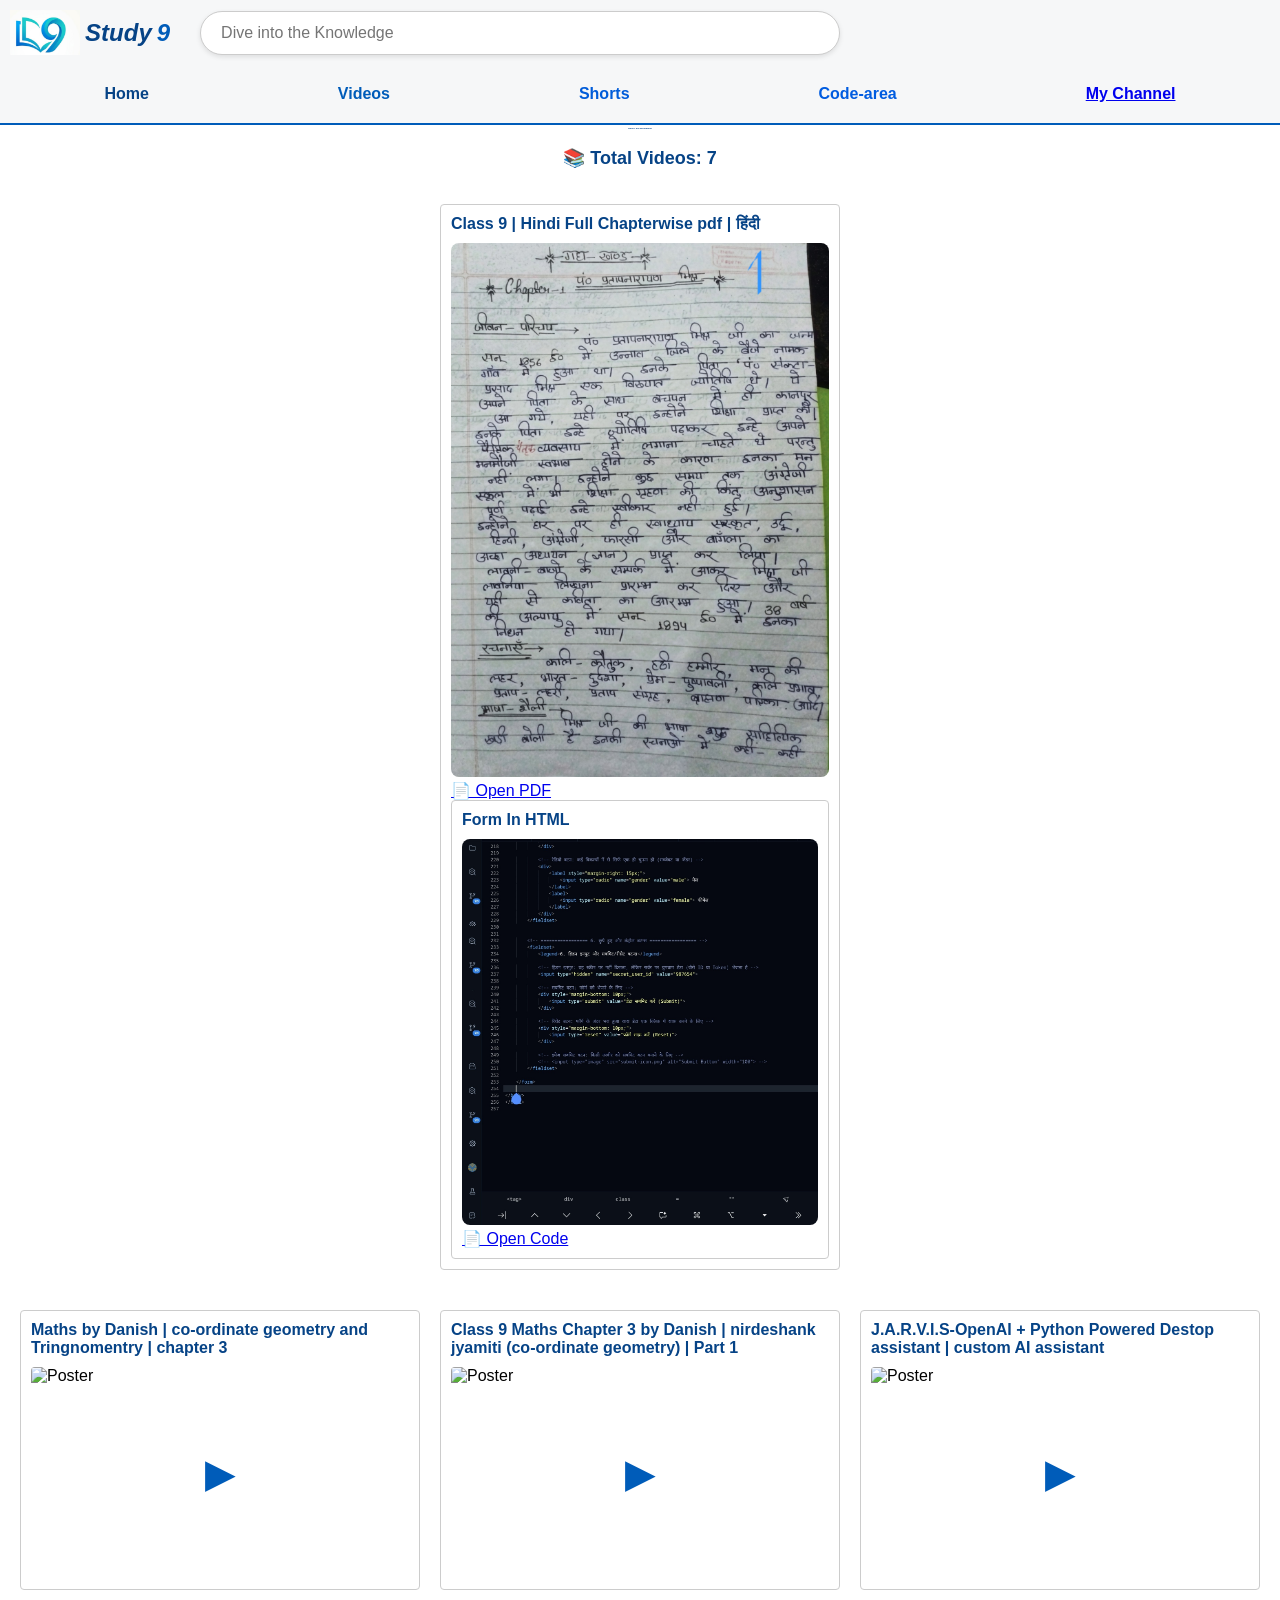
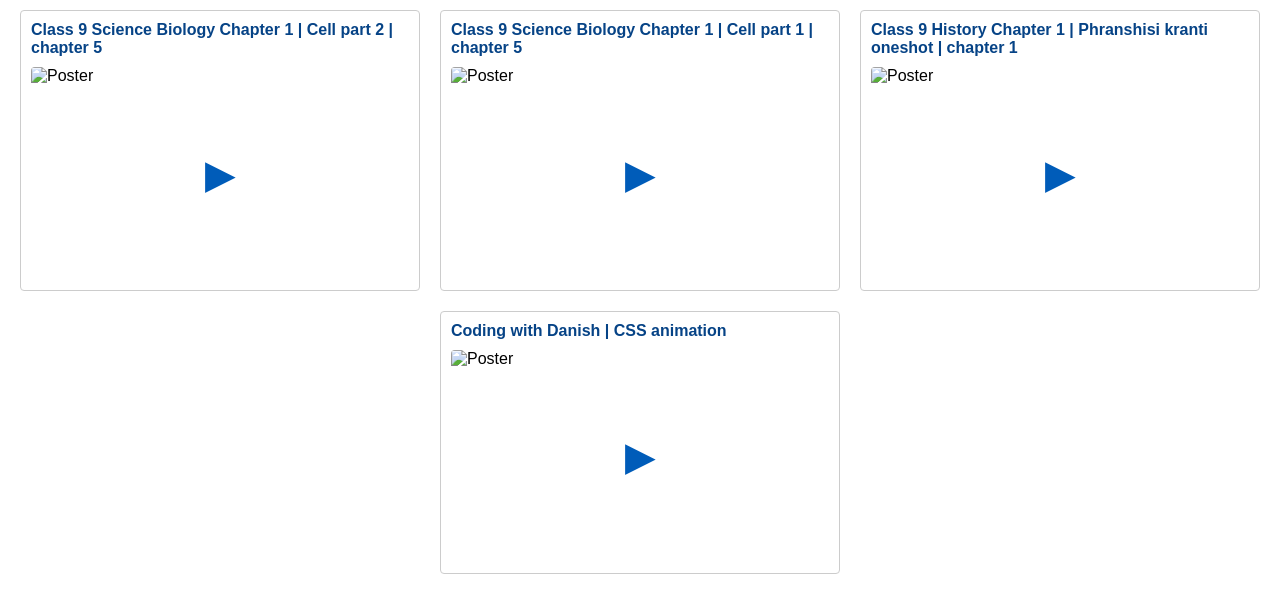
==== index.html @ 21116858 "Update index.html" ====
<!DOCTYPE html>
<html lang="en">

<head>
    <meta charset="UTF-8">
    <meta name="viewport" content="width=device-width, initial-scale=1.0">
    
    <!-- 1. Google Search के लिए Title (60 Characters के अंदर) -->
    <title>Study 9 - Class 9 Notes & Video Lectures by Danish</title>
    
    <!-- 2. Google Search के लिए Description (जो सर्च रिज़ल्ट में लिंक के नीचे दिखता है) -->
    <meta name="description" content="Study 9 is a free educational platform by Mohammad Danish providing Class 9 Maths, Science, History notes, PDFs, and video lectures.">
    
    <!-- 3. सर्च Keywords -->
    <meta name="keywords" content="Study 9, Class 9 notes, NCERT class 9, Mohammad Danish, Math_1.618, Class 9 Hindi PDF, 9th grade biology">
    
    <!-- 4. Author का नाम -->
    <meta name="author" content="Mohammad Danish">

    <!-- 5. Google Search Console वेरिफिकेशन कोड (जब आप Google Console में HTML tag चुनेंगे, तो वो कोड यहाँ पेस्ट करें) -->
    <!-- <meta name="google-site-verification" content="YOUR_CODE_HERE" /> -->

    <!-- 6. WhatsApp या Social Media पर लिंक शेयर करने पर दिखने वाला कार्ड (Open Graph) -->
    <meta property="og:title" content="Study 9 - Free Education by Danish">
    <meta property="og:description" content="Get free Class 9 video lectures, PDFs, and coding tutorials by Danish.">
    <meta property="og:image" content="https://danish-1618.github.io/Study-9/logo.jpg">
    <meta property="og:url" content="https://danish-1618.github.io/Study-9/">
    <meta property="og:type" content="website">

    <!-- Favicon (ब्राउज़र के टैब में दिखने वाला आइकॉन) -->
    <link rel="icon" href="logo.jpg" type="image/jpeg">
    
    <!-- आपकी मौजूदा CSS और Manifest फाइल (यहाँ अपने CSS फाइल का असली नाम लिखें) -->
    <link rel="stylesheet" href="style.css"> 
</head>

<body>
    <!-- Main Navigation Bar -->
    <nav class="navbar">
        <img class="logo" src="logo.jpg" alt="website logo" height="45">
        <h1 class="logo-title">
            <i>Study</i><span class="highlight" ><i>9</i></span>
        </h1>
        <input class="searchbar" id="searchInput" type="search" placeholder="Dive into the Knowledge" />
    </nav>

    <!-- Tabs Navigation Bar -->
    <nav id="tags" class="navbar">
        <div id="tabs" class="tabs">
            <div class="list" id="home" data-title="hometab">Home</div>
            <div class="list" id="videotab" data-title="videotab">Videos</div>
            <div class="list" id="shorts" data-title="Shorts">Shorts</div>
            <div class="list" id="code-area" data-title="code-area">Code-area</div>
            <div class="list" id="myYT-channel"><a href="https://www.youtube.com/@Math_1.618">My Channel</a>
                
            </div>
        </div>
    </nav>

    <hr style="border: 1px solid #005CB9; width: 100%; margin: 0;">
    <div class="intro">
        <p class="introduction" ><big>Hello i am Mu.Danish</big></p>
    </div>
    
    <!-- PDF Gallery Section -->
    <div class="pdf-gallery">
        <!-- 1st item (PDF Document) -->
        <div class="pdf" data-title="Class 9 hindi | Hindi Chapter 1 | chapter 2 | (हिंदी पाठ - 1) Hindi full note | hindi full pdf | hindi full pdf part 1 | part 1 | pdf | PDF">
            <h3 class="vid-title">Class 9 | Hindi Full Chapterwise pdf |  हिंदी</h3>
            <div class="pdf-card">
                <a href="HindiFull.pdf" target="_blank" class="pdf-link">
                    <!-- PDF का थंबनेल / पोस्टर -->
                    <img class="poster-img" src="hindiPDF-Thumbnail.jpg" alt="Hindi full Chapters PDF Thumbnail">
                    
                    <!-- PDF का आइकॉन या ओपन बैज -->
                    <div class="pdf-badge">📄 Open PDF</div>
                  
                </a>
 
            </div>
            <div class="pdf" data-title="Form tag in HTMl">
                <h3 class="vid-title">Form In HTML</h3>
                <div class="pdf-card">
                    <a href="form.html">
                        <img class="poster-img" src="form-3.jpg" alt="coding form html" />
                        <div class="pdf-badge">📄 Open Code</div>
                    </a>
                </div>
                
            </div>
        </div>

    </div>
    
    <!-- Video Gallery Section -->
    <div class="video-gallery">
        
              <div class="video" data-title="Class 9 maths | mathematics chapter 3 | co-ordinate geometry | trignomentry and nirdeshank | chapter 3">
            <h3 class="vid-title">Maths by Danish | co-ordinate geometry and Tringnomentry | chapter 3</h3>
            <div class="vid-frame" onclick="playVideo(this)">
              <img class="poster-img" src="https://img.youtube.com/vi/1p9hO9_37Cg/hqdefault.jpg" alt="Poster">
                <div class="play-btn">▶</div>
                <iframe class="my-iframe" data-src="https://www.youtube.com/embed/1p9hO9_37Cg?modestbranding=1&rel=0&autoplay=1" allow="autoplay; encrypted-media" allowfullscreen></iframe>
            </div>
         </div>

         <div class="video" data-title="Class 9 Maths Chapter 3 | mathematics chapter 3 | co-ordinate geometry part 1| nirdeshank jyamiti | part 1 | chapter 3">
          <h3 class="vid-title">Class 9 Maths Chapter 3 by Danish | nirdeshank jyamiti (co-ordinate geometry) | Part 1</h3>
          <div class="vid-frame" onclick="playVideo(this)">
              <img class="poster-img" src="https://img.youtube.com/vi/fxAX5Yb-3gY/hqdefault.jpg" alt="Poster">
          <div class="play-btn">▶</div>
          <iframe class="my-iframe" data-src="https://www.youtube.com/embed/fxAX5Yb-3gY?modestbranding=1&rel=0&autoplay=1" allow="autoplay; encrypted-media" allowfullscreen></iframe>
          </div>
        </div>

        <!-- Fifth video (J.A.R.V.I.S) -->
        <div class="video" data-title="J.A.R.V.I.S-OpenAI + Python Powered Destop assistant | coding | Custom AI assistant | python | CodeWithharry | Code with harry">
            <h3 class="vid-title">J.A.R.V.I.S-OpenAI + Python Powered Destop assistant | custom AI assistant</h3>
            <div class="vid-frame" onclick="playVideo(this)">
                <img class="poster-img" src="https://img.youtube.com/vi/s_8b5iq4Rvk/hqdefault.jpg" alt="Poster">
                <div class="play-btn">▶</div>
                <iframe class="my-iframe" data-src="https://www.youtube.com/embed/s_8b5iq4Rvk?modestbranding=1&rel=0&autoplay=1" allow="accelerometer; autoplay; clipboard-write; encrypted-media; gyroscope; picture-in-picture" allowfullscreen></iframe>
            </div>
        </div>
        
        <!-- Pehla video -->
        <div class="video" data-title="Class 9 Science Chapter 5 | biology chapter 1 | cell part 1 |  cell koshika | chapter 5">
            <h3 class="vid-title">Class 9 Science Biology Chapter 1 | Cell part 2 | chapter 5</h3>
            <div class="vid-frame" onclick="playVideo(this)">
                <img class="poster-img" src="https://img.youtube.com/vi/CQPFCFYTSNE/hqdefault.jpg" alt="Poster">
                <div class="play-btn">▶</div>
                <iframe class="my-iframe" data-src="https://www.youtube.com/embed/CQPFCFYTSNE?modestbranding=1&rel=0&autoplay=1" allow="accelerometer; autoplay; clipboard-write; encrypted-media; gyroscope; picture-in-picture" allowfullscreen></iframe>
            </div>
        </div>

        <!-- Dusra video -->
        <div class="video" data-title="Class 9 Science Chapter 5 | biology chapter 1 | cell part 2 |  cell koshika | chapter 5">
            <h3 class="vid-title">Class 9 Science Biology Chapter 1 | Cell part 1 | chapter 5</h3>
            <div class="vid-frame" onclick="playVideo(this)">
                <img class="poster-img" src="https://img.youtube.com/vi/XebUIVfQC3o/hqdefault.jpg" alt="Poster">
                <div class="play-btn">▶</div>
                <iframe class="my-iframe" data-src="https://www.youtube.com/embed/XebUIVfQC3o?modestbranding=1&rel=0&autoplay=1" allow="accelerometer; autoplay; clipboard-write; encrypted-media; gyroscope; picture-in-picture" allowfullscreen></iframe>
            </div>
        </div>
        
        <!-- Teesra video -->
        <div class="video" data-title="Class 9 history Chapter 1 | history chapter 1 | phranshisi kranti oneshot | franshisi kranti | chapter 1">
            <h3 class="vid-title">Class 9 History Chapter 1 | Phranshisi kranti oneshot | chapter 1</h3>
            <div class="vid-frame" onclick="playVideo(this)">
                <img class="poster-img" src="https://img.youtube.com/vi/a2rYUh5KOf0/hqdefault.jpg" alt="Poster">
                <div class="play-btn">▶</div>
                <iframe class="my-iframe" data-src="https://www.youtube.com/embed/a2rYUh5KOf0?modestbranding=1&rel=0&autoplay=1" allow="accelerometer; autoplay; clipboard-write; encrypted-media; gyroscope; picture-in-picture" allowfullscreen></iframe>
            </div>
        </div>      
        
        <!-- Forth video -->
        <div class="video" data-title="Codeing with Danish CSS animation | Coding | css code | CSS">
            <h3 class="vid-title">Coding with Danish | CSS animation</h3>
            <div class="vid-frame" onclick="playVideo(this)">
                <img class="poster-img" src="https://img.youtube.com/vi/ZT2o4h6tTyo/hqdefault.jpg" alt="Poster">
                <div class="play-btn">▶</div>
                <iframe class="my-iframe" data-src="https://www.youtube.com/embed/ZT2o4h6tTyo?modestbranding=1&rel=0&autoplay=1" allow="accelerometer; autoplay; clipboard-write; encrypted-media; gyroscope; picture-in-picture" allowfullscreen></iframe>
            </div>
        </div>

    </div>

    <script src="script.js"></script>
    <script src="https://keepandroidopen.org/banner.js?link=https://example.com/android&hidebutton=off"></script>
</body>

</html>
---- style.css ----
* {
    box-sizing: border-box;
}

body {
    margin: 0;
    padding: 0;
    font-family: sans-serif;
}

/* Navbar & Searchbar */
.navbar {
    display: flex;
    flex-wrap: wrap;
    background-color: #F6F7F8;
    align-items: center;
    padding: 10px;
}

.logo-title {
    margin: 0 5px;
    color: #064386;
}

.highlight {
    margin: 0 5px;
    color: #005CB9;
}

.searchbar {
    margin: 0 20px;
    border-radius: 25px;
    border: 1px solid #ccc;
    padding: 12px 20px;
    width: 100%;
    max-width: 50vw;
    min-width: 200px;
    font-size: 16px;
    outline: none;
    box-shadow: 0 2px 5px rgba(0,0,0,0.1);
    transition: all 0.3s ease;
}

.searchbar:focus {
    border-color: #007bff;
    box-shadow: 0 2px 8px rgba(0,123,255,0.3);
}

/* Tabs System */
.tabs {
    width: 100%;
    display: flex;
    justify-content: space-around;
    align-items: center;
    padding: 10px 0;
}

.list {
    color: gray;
    font-weight: bolder;
    cursor: pointer;
}

#home { color: #064386; }
#videotab { color: #005CB9; }
#shorts { color: #005CD9; }
#code-area { color: #005CE0; }

/* Video Layout */
.video-gallery {
    display: flex;
    flex-wrap: wrap;
    justify-content: center;
    gap: 20px;
    padding: 20px;
}

.video {
    width: 100%;
    max-width: 400px;
    border-radius: 4px;
    border: 1px solid #ccc;
    padding: 10px;
    background-color: #fff;
}

.vid-title {
    margin: 0 0 10px 0;
    font-size: 16px;
    color: #064386;
}

.vid-frame {
    width: 100%;
    aspect-ratio: 16 / 9;
    border-radius: 4px;
    overflow: hidden;
    position: relative; /* Naya add kiya poster ke liye */
    cursor: pointer; /* Naya add kiya poster ke liye */
}

.vid-frame iframe {
    width: 100%;
    height: 100%;
    border: none;
}

@keyframes zoom{
    0% { font-size: 20px; }
    50% { font-size: 2px; }
    100% { font-size: 20px; }
}

.introduction{
    display: flex;
    color: #064386;
    font-size: 2px;
    font-weight: bold;
    align-items: center;
    justify-content: center;
    animation: zoom 3s ease-in-out infinite;
}

.video video{
    width: 100%;
    height: 100%;
    object-fit: contain;
    display: block;
}

.video embed{
    width: 100%;
    height: 100%;
    object-fit: contain;
    display: block;
}
/* PDF Card Styling */
.pdf-card img {
    position: relative;
    width: 100%;
    border-radius: 8px;
    overflow: hidden;
    background-color: #000;
    cursor: pointer;
}

.pdf-gallery {
    display: flex;
    flex-wrap: wrap;
    justify-content: center;
    gap: 20px;
    padding: 20px;
}
.pdf {
    width: 100%;
    max-width: 400px;
    border-radius: 4px;
    border: 1px solid #ccc;
    padding: 10px;
    background-color: #fff;
}



/*.pdf-link {
    display: block;
    text-decoration: none;
    position: relative;
}*/

/*.pdf-badge {
    position: absolute;
    top: 50%;
    left: 50%;
    transform: translate(-50%, -50%);
   /* background: rgba(0, 92, 185, 0.9); /* आपकी वेबसाइट के नीले रंग #005CB9 के अनुसार */
   /* color: #ffffff;
    padding: 10px 18px;
    font-size: 15px;
    font-weight: bold;
    border-radius: 20px;
    box-shadow: 0 4px 10px rgba(0,0,0,0.3);
    transition: background 0.3s, transform 0.2s;
} 

.pdf-card:hover .pdf-badge {
    background: #004285;
    transform: translate(-50%, -50%) scale(1.05);
} */


/* ========================================= */
/* POSTER AUR PLAY BUTTON KA NAYA CSS YAHAN HAI */
/* ========================================= */

.poster-img {
    position: absolute;
    top: 0;
    left: 0;
    width: 100%;
    height: 100%;
    object-fit: cover;
    z-index: 2;
    transition: opacity 0.3s ease;
}

.play-btn {
    position: absolute;
    top: 50%;
    left: 50%;
    transform: translate(-50%, -50%);
    font-size: 40px;
    color: #005CB9;
    background-color: transparent;
    padding: 10px 25px;
    border-radius: 50px;
    z-index: 3;
}

/* Hover karne par play button ka colour thoda change ho */
.vid-frame:hover .play-btn {
    color: #005CB9;
    background-color: transparent;
}

/* Video chalne ke baad poster hide karne ka logic */
.hide-poster .poster-img,
.hide-poster .play-btn {
    display: none;
}
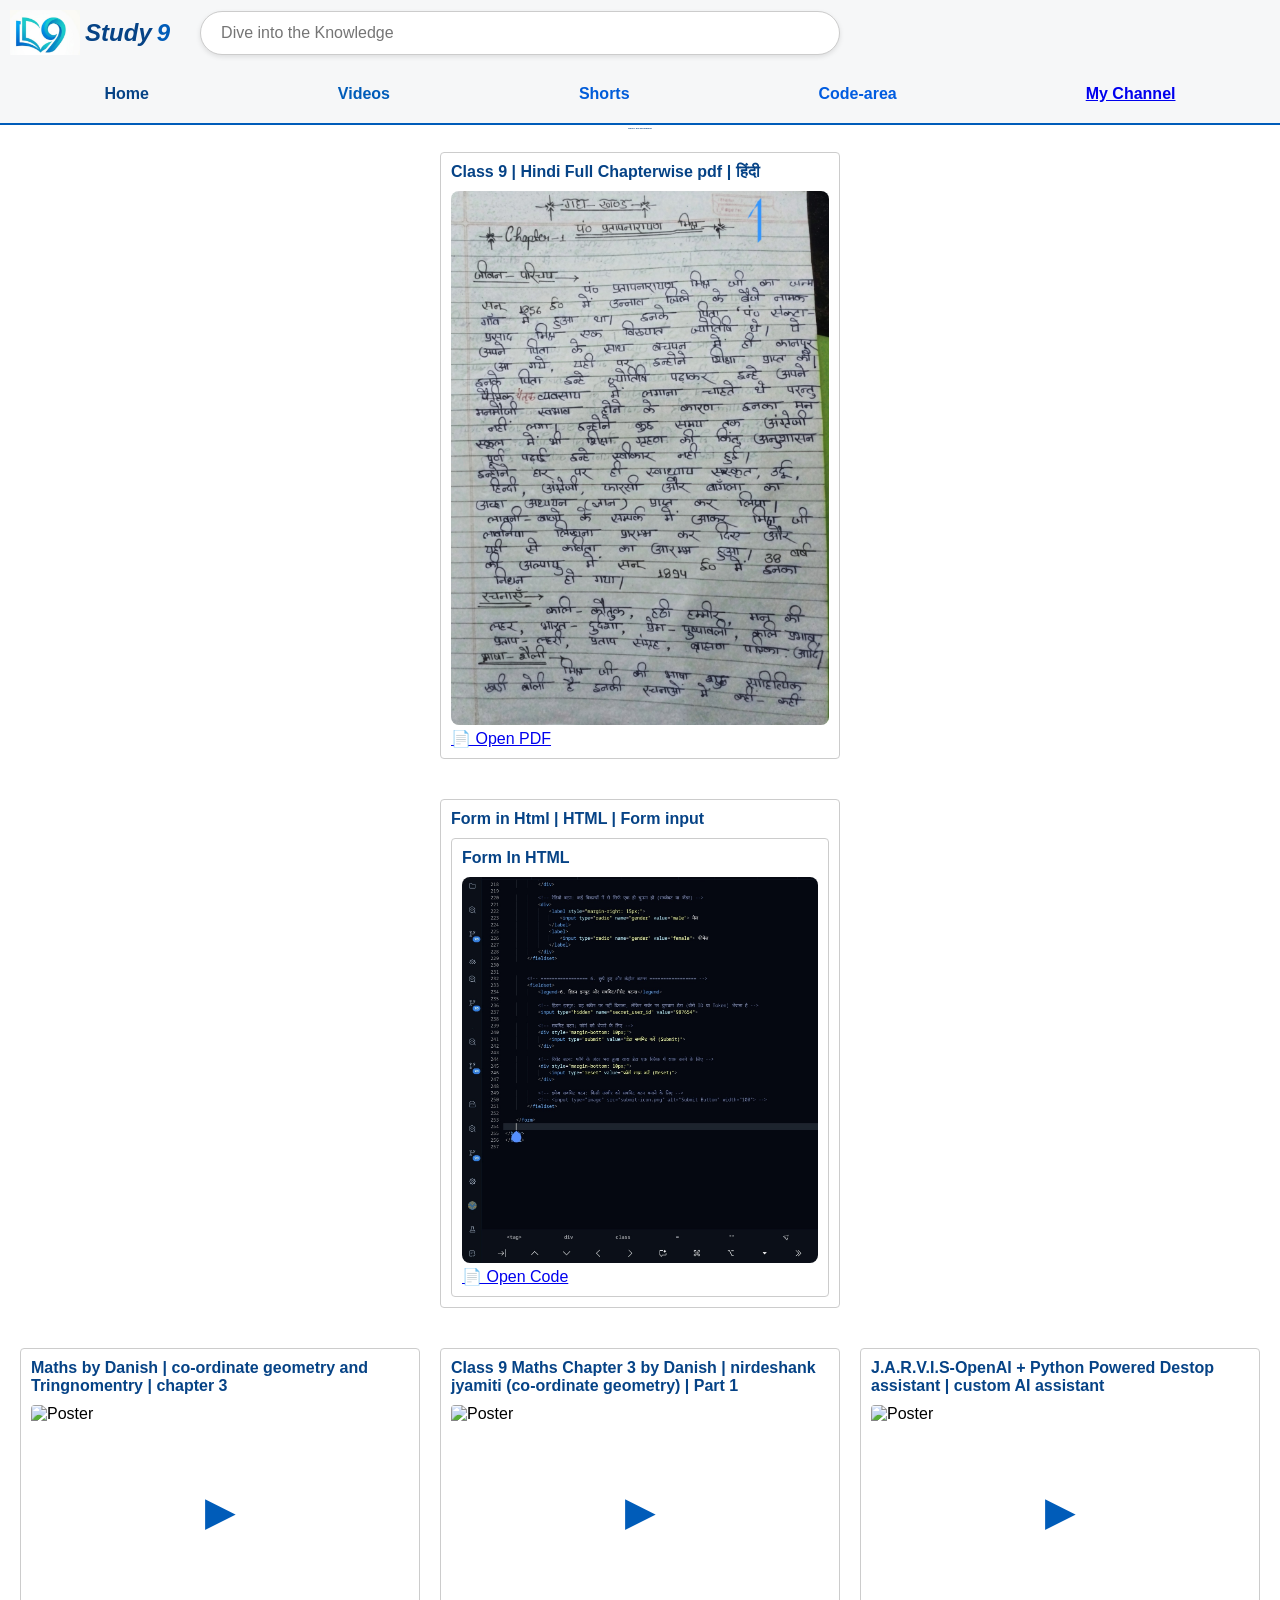
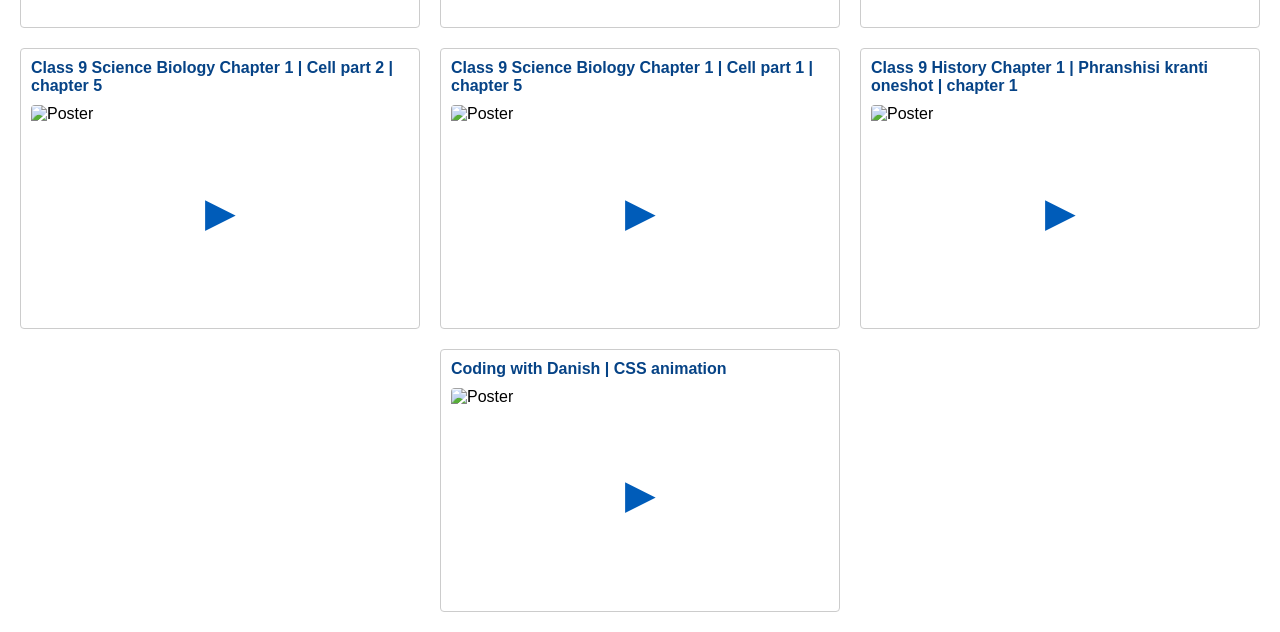
==== commit bdaf1636: "Update index.html" ====
--- a/index.html
+++ b/index.html
@@ -62,34 +62,44 @@
         <p class="introduction" ><big>Hello i am Mu.Danish</big></p>
     </div>
     
-    <!-- PDF Gallery Section -->
-    <div class="pdf-gallery">
-        <!-- 1st item (PDF Document) -->
-        <div class="pdf" data-title="Class 9 hindi | Hindi Chapter 1 | chapter 2 | (हिंदी पाठ - 1) Hindi full note | hindi full pdf | hindi full pdf part 1 | part 1 | pdf | PDF">
-            <h3 class="vid-title">Class 9 | Hindi Full Chapterwise pdf |  हिंदी</h3>
-            <div class="pdf-card">
-                <a href="HindiFull.pdf" target="_blank" class="pdf-link">
-                    <!-- PDF का थंबनेल / पोस्टर -->
-                    <img class="poster-img" src="hindiPDF-Thumbnail.jpg" alt="Hindi full Chapters PDF Thumbnail">
+    <div>
+        <!-- PDF Gallery Section -->
+        <div class="pdf-gallery">
+            <!-- 1st item (PDF Document) -->
+            <div class="pdf" data-title="Class 9 hindi | Hindi Chapter 1 | chapter 2 | (हिंदी पाठ - 1) Hindi full note | hindi full pdf | hindi full pdf part 1 | part 1 | pdf | PDF">
+                <h3 class="vid-title">Class 9 | Hindi Full Chapterwise pdf |  हिंदी</h3>
+                <div class="pdf-card">
+                    <a href="HindiFull.pdf" target="_blank" class="pdf-link">
+                        <!-- PDF का थंबनेल / पोस्टर -->
+                        <img class="poster-img" src="hindiPDF-Thumbnail.jpg" alt="Hindi full Chapters PDF Thumbnail">
                     
-                    <!-- PDF का आइकॉन या ओपन बैज -->
-                    <div class="pdf-badge">📄 Open PDF</div>
-                  
-                </a>
+                        <!-- PDF का आइकॉन या ओपन बैज -->
+                        <div class="pdf-badge">📄 Open PDF</div>
+                      
+                    </a>
  
+                </div>
             </div>
-            <div class="pdf" data-title="Form tag in HTMl">
-                <h3 class="vid-title">Form In HTML</h3>
-                <div class="pdf-card">
-                    <a href="form.html">
-                        <img class="poster-img" src="form-3.jpg" alt="coding form html" />
-                        <div class="pdf-badge">📄 Open Code</div>
-                    </a>
+
+        </div>
+        <!-- PDF Gallery Section -->
+        <div class="pdf-gallery">
+            <!-- 1st item (PDF Document) -->
+            <div class="pdf" data-title="HTML forms | form input | coding">
+                <h3 class="vid-title">Form in Html | HTML | Form input </h3>
+               <div class="pdf" data-title="Form tag in HTMl">
+                    <h3 class="vid-title">Form In HTML</h3>
+                    <div class="pdf-card">
+                        <a href="form(1).html">
+                            <img class="poster-img" src="form-3.jpg" alt="coding form html" />
+                            <div class="pdf-badge">📄 Open Code</div>
+                        </a>
+                    </div>
+                
                 </div>
-                
             </div>
+
         </div>
-
     </div>
     
     <!-- Video Gallery Section -->
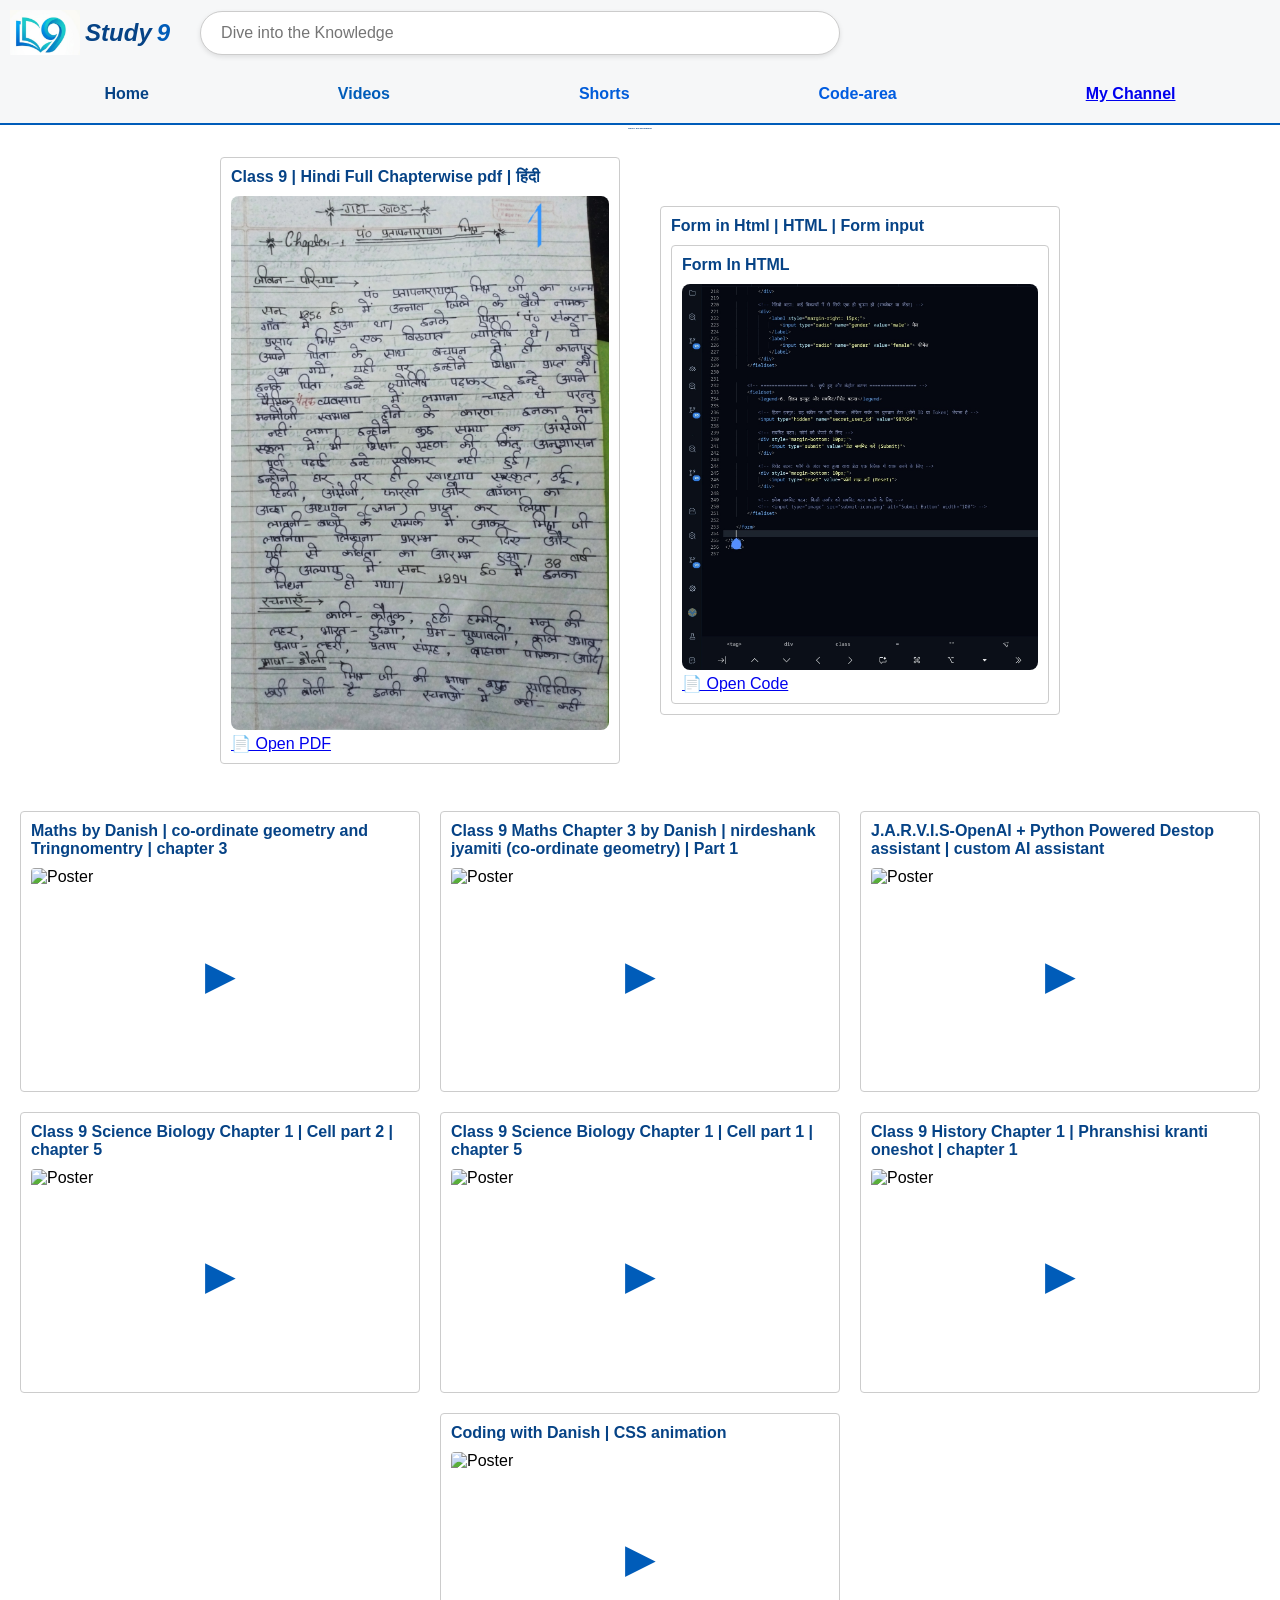
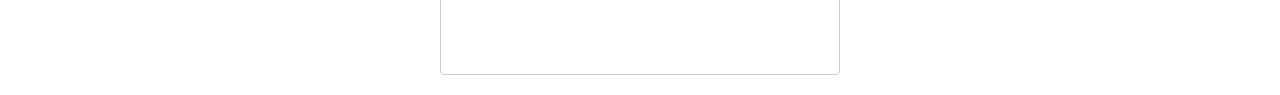
==== commit 506b965f: "Update index.html" ====
--- a/index.html
+++ b/index.html
@@ -62,7 +62,7 @@
         <p class="introduction" ><big>Hello i am Mu.Danish</big></p>
     </div>
     
-    <div>
+    <div class="main-pdfG">
         <!-- PDF Gallery Section -->
         <div class="pdf-gallery">
             <!-- 1st item (PDF Document) -->
--- a/style.css
+++ b/style.css
@@ -144,9 +144,18 @@
     cursor: pointer;
 }
 
+.main-pdfG{
+    display: flex;
+    margin: 7px;
+    align-items: center;
+    justify-content: center;
+
+}
+
 .pdf-gallery {
     display: flex;
     flex-wrap: wrap;
+    align-content: center;
     justify-content: center;
     gap: 20px;
     padding: 20px;
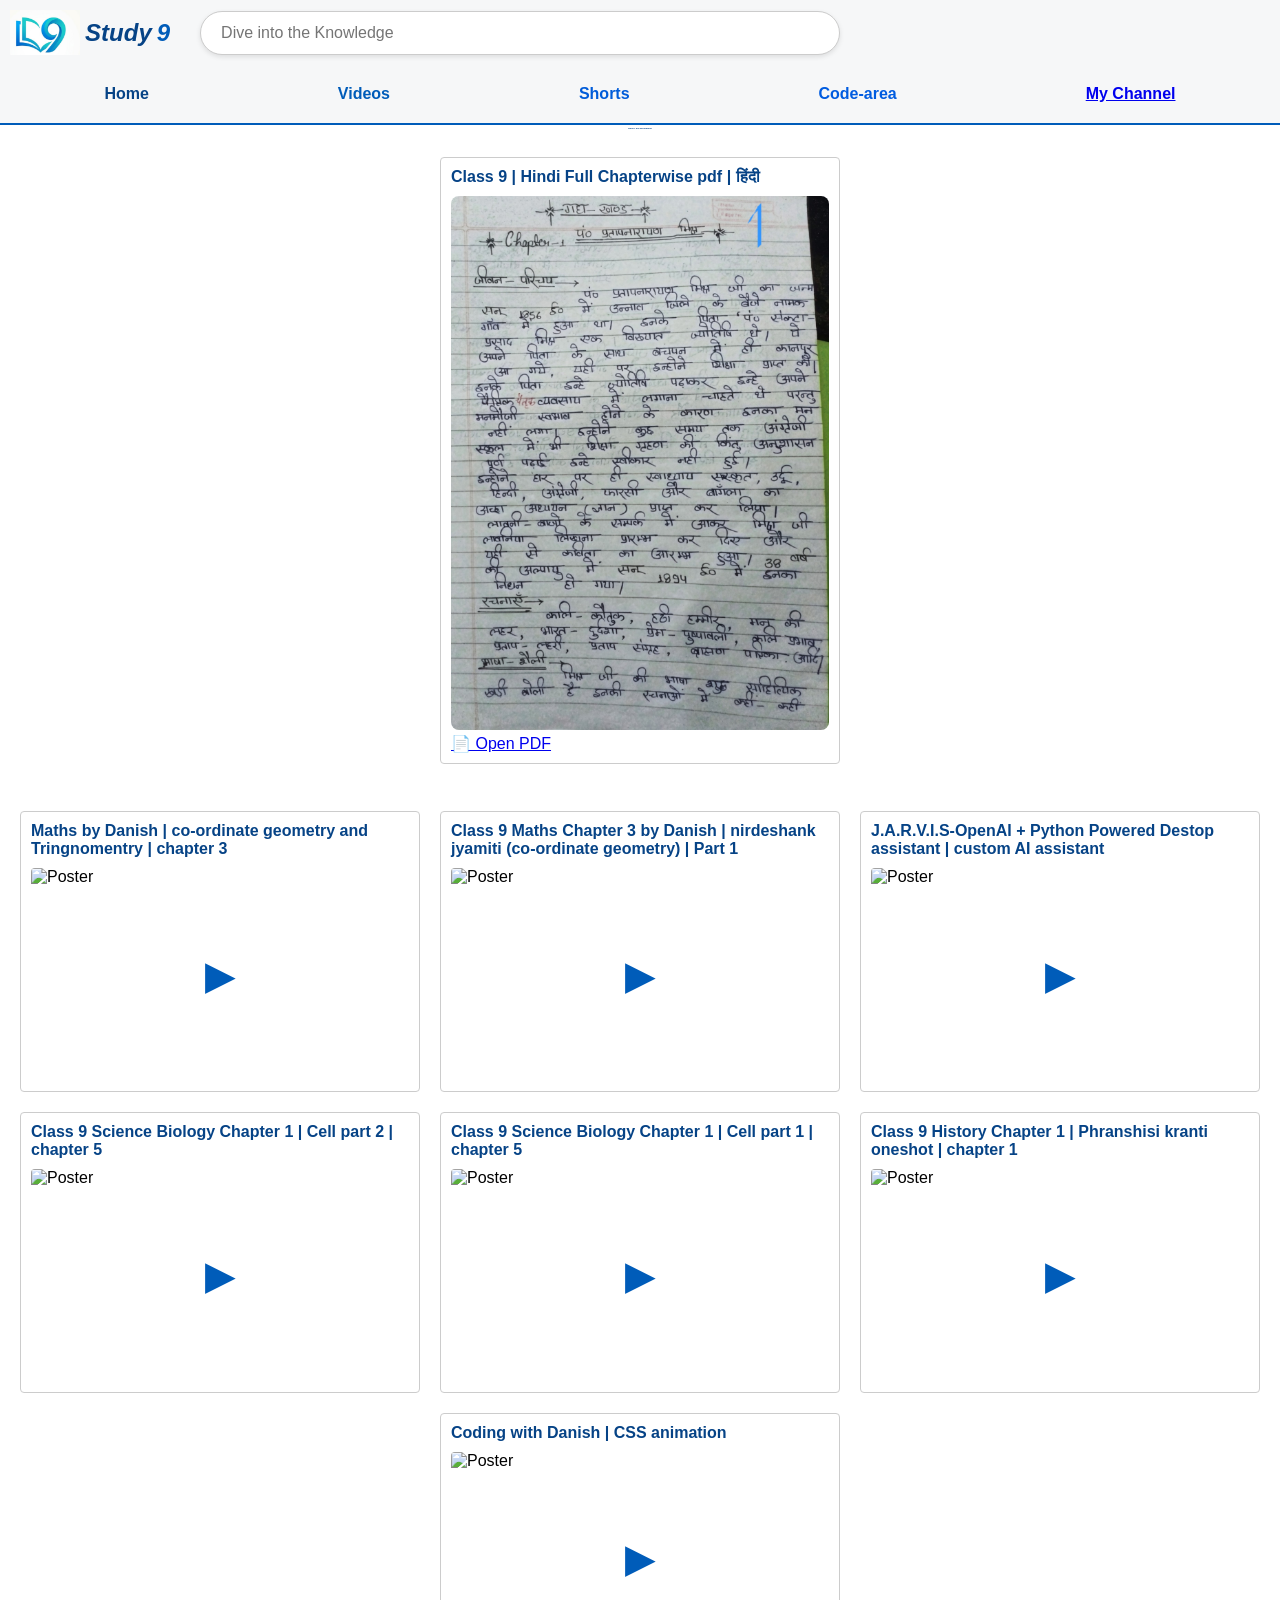
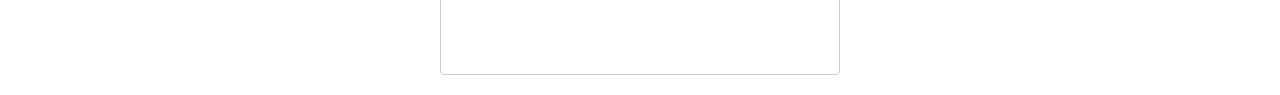
==== commit b166a74f: "Update index.html" ====
--- a/index.html
+++ b/index.html
@@ -82,24 +82,6 @@
             </div>
 
         </div>
-        <!-- PDF Gallery Section -->
-        <div class="pdf-gallery">
-            <!-- 1st item (PDF Document) -->
-            <div class="pdf" data-title="HTML forms | form input | coding">
-                <h3 class="vid-title">Form in Html | HTML | Form input </h3>
-               <div class="pdf" data-title="Form tag in HTMl">
-                    <h3 class="vid-title">Form In HTML</h3>
-                    <div class="pdf-card">
-                        <a href="form(1).html">
-                            <img class="poster-img" src="form-3.jpg" alt="coding form html" />
-                            <div class="pdf-badge">📄 Open Code</div>
-                        </a>
-                    </div>
-                
-                </div>
-            </div>
-
-        </div>
     </div>
     
     <!-- Video Gallery Section -->
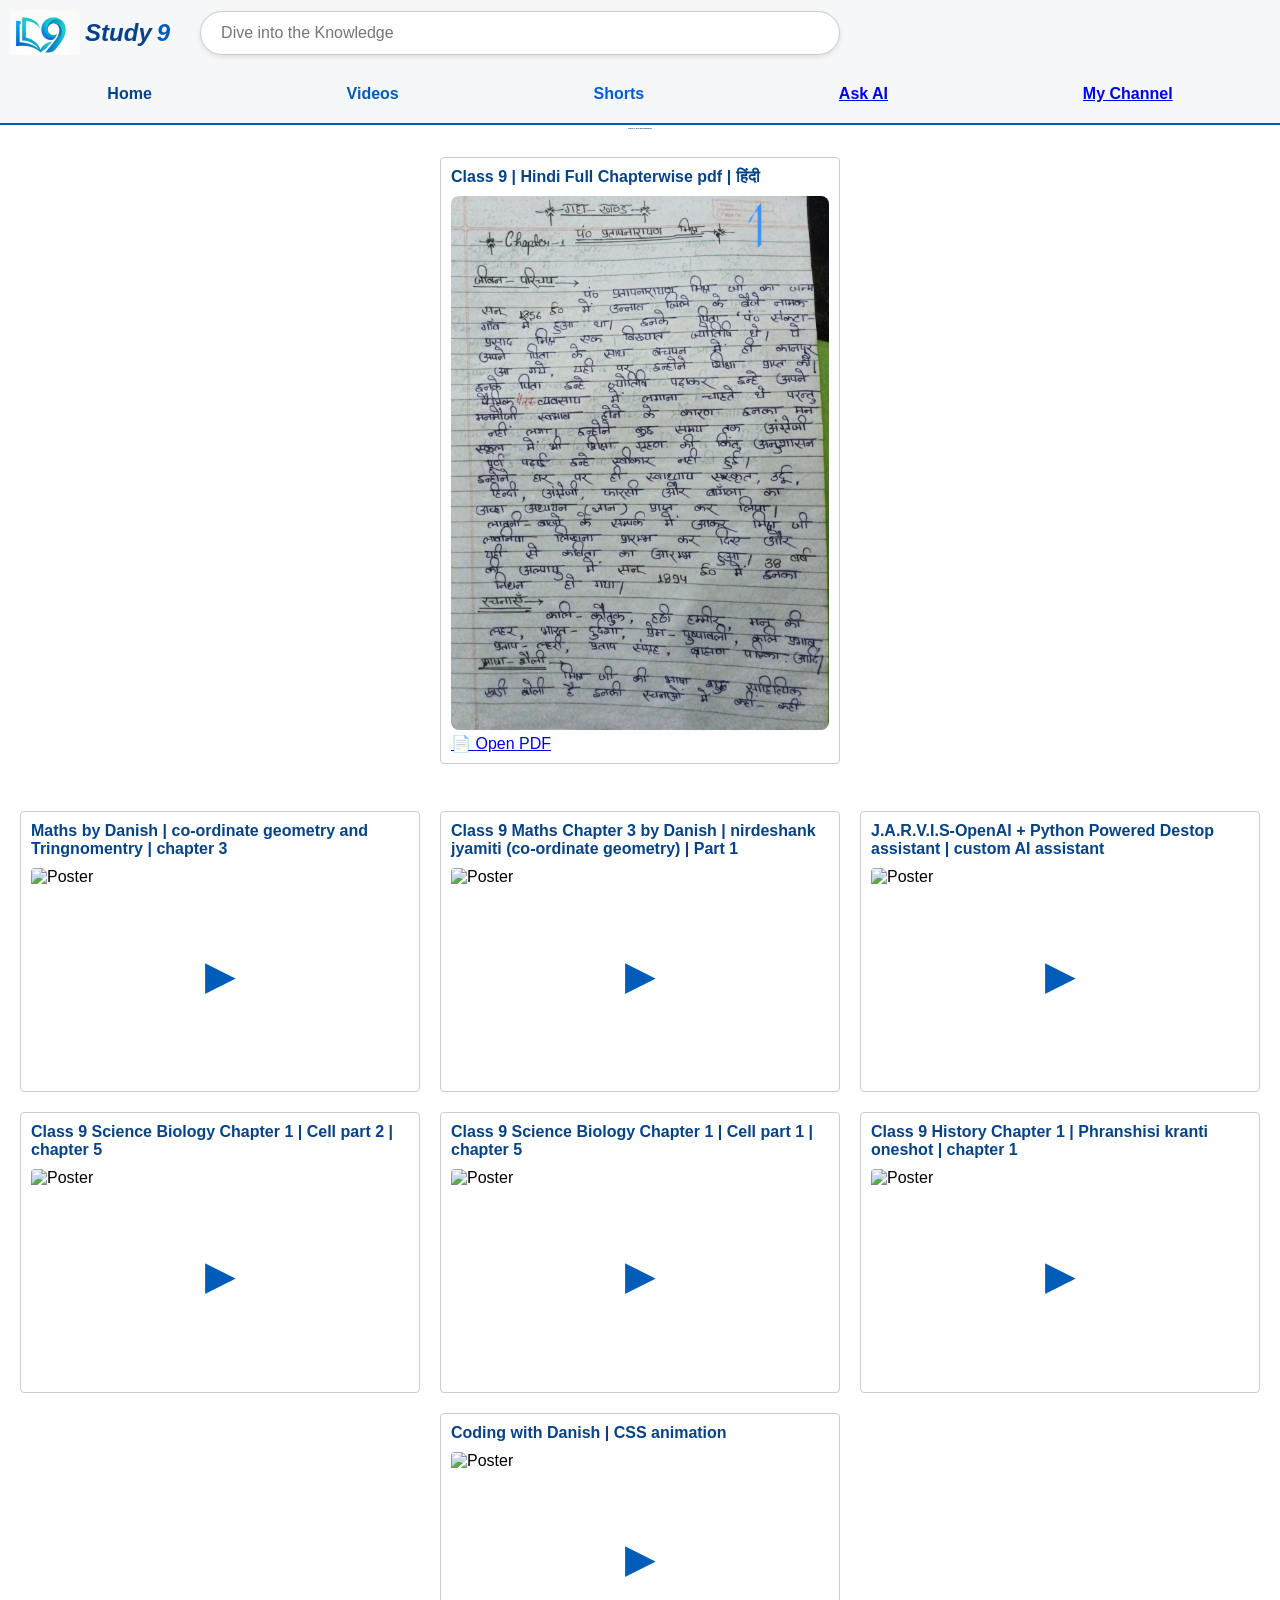
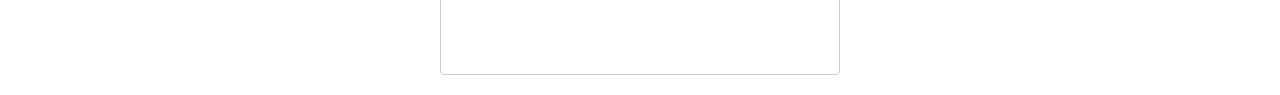
==== commit 7cdd80cc: "Update index.html" ====
--- a/index.html
+++ b/index.html
@@ -50,7 +50,7 @@
             <div class="list" id="home" data-title="hometab">Home</div>
             <div class="list" id="videotab" data-title="videotab">Videos</div>
             <div class="list" id="shorts" data-title="Shorts">Shorts</div>
-            <div class="list" id="code-area" data-title="code-area">Code-area</div>
+            <div class="list" id="code-area" data-title="code-area"><a href="geminiAPI.html">Ask AI</a></div>
             <div class="list" id="myYT-channel"><a href="https://www.youtube.com/@Math_1.618">My Channel</a>
                 
             </div>
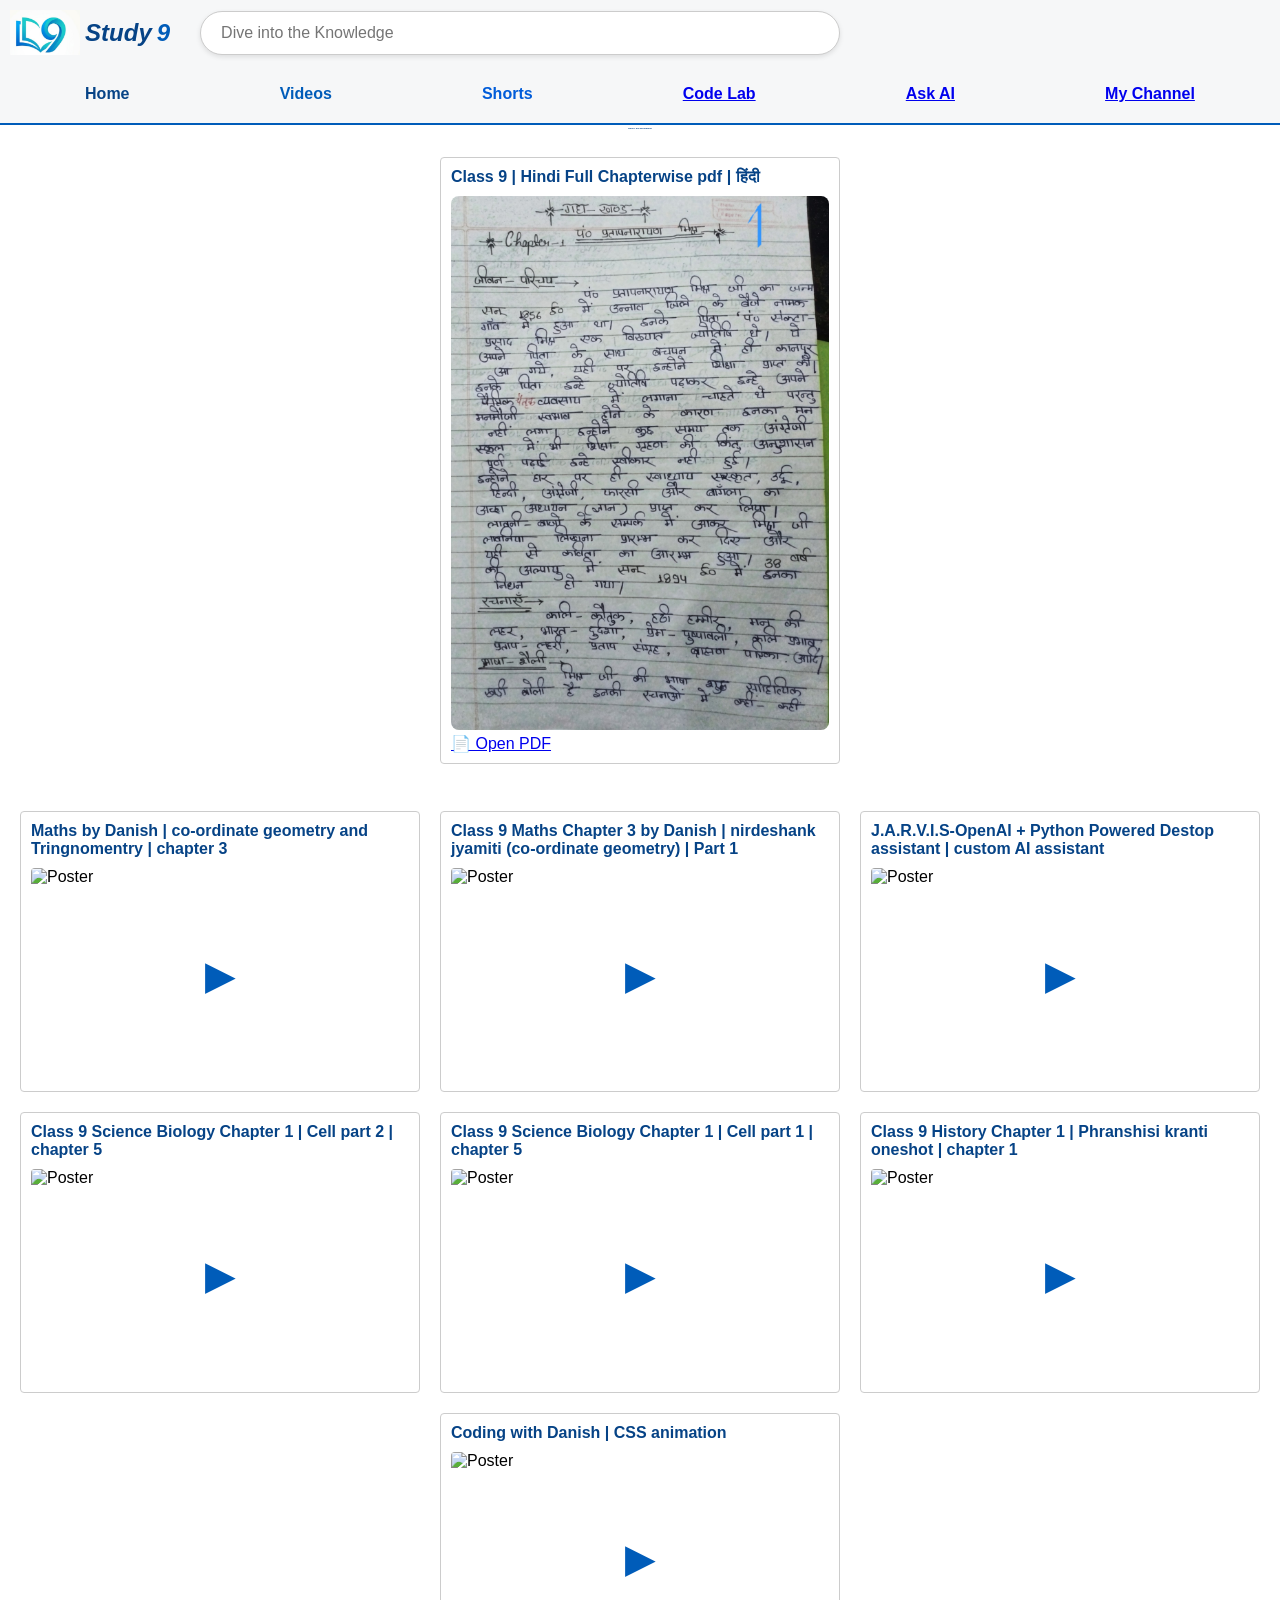
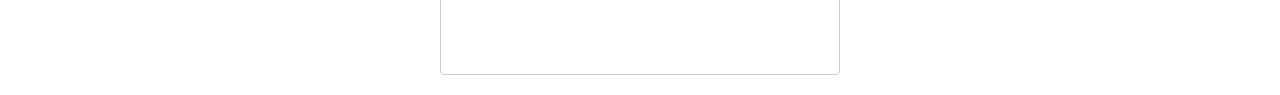
==== commit a6299672: "Add Code Lab link to Study 9 navigation" ====
--- a/index.html
+++ b/index.html
@@ -8,157 +8,86 @@
     <!-- 1. Google Search के लिए Title (60 Characters के अंदर) -->
     <title>Study 9 - Class 9 Notes & Video Lectures by Danish</title>
     
-    <!-- 2. Google Search के लिए Description (जो सर्च रिज़ल्ट में लिंक के नीचे दिखता है) -->
+    <!-- 2. Google Search के लिए Description (जो सर्च रिजल्ट में लिंक के नीचे दिखता है) -->
     <meta name="description" content="Study 9 is a free educational platform by Mohammad Danish providing Class 9 Maths, Science, History notes, PDFs, and video lectures.">
-    
-    <!-- 3. सर्च Keywords -->
     <meta name="keywords" content="Study 9, Class 9 notes, NCERT class 9, Mohammad Danish, Math_1.618, Class 9 Hindi PDF, 9th grade biology">
-    
-    <!-- 4. Author का नाम -->
     <meta name="author" content="Mohammad Danish">
-
-    <!-- 5. Google Search Console वेरिफिकेशन कोड (जब आप Google Console में HTML tag चुनेंगे, तो वो कोड यहाँ पेस्ट करें) -->
-    <!-- <meta name="google-site-verification" content="YOUR_CODE_HERE" /> -->
-
-    <!-- 6. WhatsApp या Social Media पर लिंक शेयर करने पर दिखने वाला कार्ड (Open Graph) -->
     <meta property="og:title" content="Study 9 - Free Education by Danish">
     <meta property="og:description" content="Get free Class 9 video lectures, PDFs, and coding tutorials by Danish.">
     <meta property="og:image" content="https://danish-1618.github.io/Study-9/logo.jpg">
     <meta property="og:url" content="https://danish-1618.github.io/Study-9/">
     <meta property="og:type" content="website">
-
-    <!-- Favicon (ब्राउज़र के टैब में दिखने वाला आइकॉन) -->
     <link rel="icon" href="logo.jpg" type="image/jpeg">
-    
-    <!-- आपकी मौजूदा CSS और Manifest फाइल (यहाँ अपने CSS फाइल का असली नाम लिखें) -->
     <link rel="stylesheet" href="style.css"> 
 </head>
 
 <body>
-    <!-- Main Navigation Bar -->
     <nav class="navbar">
         <img class="logo" src="logo.jpg" alt="website logo" height="45">
-        <h1 class="logo-title">
-            <i>Study</i><span class="highlight" ><i>9</i></span>
-        </h1>
+        <h1 class="logo-title"><i>Study</i><span class="highlight"><i>9</i></span></h1>
         <input class="searchbar" id="searchInput" type="search" placeholder="Dive into the Knowledge" />
     </nav>
 
-    <!-- Tabs Navigation Bar -->
     <nav id="tags" class="navbar">
         <div id="tabs" class="tabs">
             <div class="list" id="home" data-title="hometab">Home</div>
             <div class="list" id="videotab" data-title="videotab">Videos</div>
             <div class="list" id="shorts" data-title="Shorts">Shorts</div>
-            <div class="list" id="code-area" data-title="code-area"><a href="geminiAPI.html">Ask AI</a></div>
-            <div class="list" id="myYT-channel"><a href="https://www.youtube.com/@Math_1.618">My Channel</a>
-                
-            </div>
+            <div class="list" id="code-area" data-title="code-area"><a href="code-editor.html">Code Lab</a></div>
+            <div class="list" id="ai-area" data-title="ask-ai"><a href="Neux_AI.html">Ask AI</a></div>
+            <div class="list" id="myYT-channel"><a href="https://www.youtube.com/@Math_1.618">My Channel</a></div>
         </div>
     </nav>
 
     <hr style="border: 1px solid #005CB9; width: 100%; margin: 0;">
-    <div class="intro">
-        <p class="introduction" ><big>Hello i am Mu.Danish</big></p>
-    </div>
+    <div class="intro"><p class="introduction"><big>Hello i am Mu.Danish</big></p></div>
     
     <div class="main-pdfG">
-        <!-- PDF Gallery Section -->
         <div class="pdf-gallery">
-            <!-- 1st item (PDF Document) -->
             <div class="pdf" data-title="Class 9 hindi | Hindi Chapter 1 | chapter 2 | (हिंदी पाठ - 1) Hindi full note | hindi full pdf | hindi full pdf part 1 | part 1 | pdf | PDF">
-                <h3 class="vid-title">Class 9 | Hindi Full Chapterwise pdf |  हिंदी</h3>
+                <h3 class="vid-title">Class 9 | Hindi Full Chapterwise pdf | हिंदी</h3>
                 <div class="pdf-card">
                     <a href="HindiFull.pdf" target="_blank" class="pdf-link">
-                        <!-- PDF का थंबनेल / पोस्टर -->
                         <img class="poster-img" src="hindiPDF-Thumbnail.jpg" alt="Hindi full Chapters PDF Thumbnail">
-                    
-                        <!-- PDF का आइकॉन या ओपन बैज -->
                         <div class="pdf-badge">📄 Open PDF</div>
-                      
                     </a>
- 
                 </div>
             </div>
-
         </div>
     </div>
     
-    <!-- Video Gallery Section -->
     <div class="video-gallery">
-        
-              <div class="video" data-title="Class 9 maths | mathematics chapter 3 | co-ordinate geometry | trignomentry and nirdeshank | chapter 3">
+        <div class="video" data-title="Class 9 maths | mathematics chapter 3 | co-ordinate geometry | trignomentry and nirdeshank | chapter 3">
             <h3 class="vid-title">Maths by Danish | co-ordinate geometry and Tringnomentry | chapter 3</h3>
-            <div class="vid-frame" onclick="playVideo(this)">
-              <img class="poster-img" src="https://img.youtube.com/vi/1p9hO9_37Cg/hqdefault.jpg" alt="Poster">
-                <div class="play-btn">▶</div>
-                <iframe class="my-iframe" data-src="https://www.youtube.com/embed/1p9hO9_37Cg?modestbranding=1&rel=0&autoplay=1" allow="autoplay; encrypted-media" allowfullscreen></iframe>
-            </div>
-         </div>
-
-         <div class="video" data-title="Class 9 Maths Chapter 3 | mathematics chapter 3 | co-ordinate geometry part 1| nirdeshank jyamiti | part 1 | chapter 3">
-          <h3 class="vid-title">Class 9 Maths Chapter 3 by Danish | nirdeshank jyamiti (co-ordinate geometry) | Part 1</h3>
-          <div class="vid-frame" onclick="playVideo(this)">
-              <img class="poster-img" src="https://img.youtube.com/vi/fxAX5Yb-3gY/hqdefault.jpg" alt="Poster">
-          <div class="play-btn">▶</div>
-          <iframe class="my-iframe" data-src="https://www.youtube.com/embed/fxAX5Yb-3gY?modestbranding=1&rel=0&autoplay=1" allow="autoplay; encrypted-media" allowfullscreen></iframe>
-          </div>
+            <div class="vid-frame" onclick="playVideo(this)"><img class="poster-img" src="https://img.youtube.com/vi/1p9hO9_37Cg/hqdefault.jpg" alt="Poster"><div class="play-btn">▶</div><iframe class="my-iframe" data-src="https://www.youtube.com/embed/1p9hO9_37Cg?modestbranding=1&rel=0&autoplay=1" allow="autoplay; encrypted-media" allowfullscreen></iframe></div>
         </div>
-
-        <!-- Fifth video (J.A.R.V.I.S) -->
+        <div class="video" data-title="Class 9 Maths Chapter 3 | mathematics chapter 3 | co-ordinate geometry part 1| nirdeshank jyamiti | part 1 | chapter 3">
+            <h3 class="vid-title">Class 9 Maths Chapter 3 by Danish | nirdeshank jyamiti (co-ordinate geometry) | Part 1</h3>
+            <div class="vid-frame" onclick="playVideo(this)"><img class="poster-img" src="https://img.youtube.com/vi/fxAX5Yb-3gY/hqdefault.jpg" alt="Poster"><div class="play-btn">▶</div><iframe class="my-iframe" data-src="https://www.youtube.com/embed/fxAX5Yb-3gY?modestbranding=1&rel=0&autoplay=1" allow="autoplay; encrypted-media" allowfullscreen></iframe></div>
+        </div>
         <div class="video" data-title="J.A.R.V.I.S-OpenAI + Python Powered Destop assistant | coding | Custom AI assistant | python | CodeWithharry | Code with harry">
             <h3 class="vid-title">J.A.R.V.I.S-OpenAI + Python Powered Destop assistant | custom AI assistant</h3>
-            <div class="vid-frame" onclick="playVideo(this)">
-                <img class="poster-img" src="https://img.youtube.com/vi/s_8b5iq4Rvk/hqdefault.jpg" alt="Poster">
-                <div class="play-btn">▶</div>
-                <iframe class="my-iframe" data-src="https://www.youtube.com/embed/s_8b5iq4Rvk?modestbranding=1&rel=0&autoplay=1" allow="accelerometer; autoplay; clipboard-write; encrypted-media; gyroscope; picture-in-picture" allowfullscreen></iframe>
-            </div>
+            <div class="vid-frame" onclick="playVideo(this)"><img class="poster-img" src="https://img.youtube.com/vi/s_8b5iq4Rvk/hqdefault.jpg" alt="Poster"><div class="play-btn">▶</div><iframe class="my-iframe" data-src="https://www.youtube.com/embed/s_8b5iq4Rvk?modestbranding=1&rel=0&autoplay=1" allow="accelerometer; autoplay; clipboard-write; encrypted-media; gyroscope; picture-in-picture" allowfullscreen></iframe></div>
         </div>
-        
-        <!-- Pehla video -->
-        <div class="video" data-title="Class 9 Science Chapter 5 | biology chapter 1 | cell part 1 |  cell koshika | chapter 5">
+        <div class="video" data-title="Class 9 Science Chapter 5 | biology chapter 1 | cell part 1 | cell koshika | chapter 5">
             <h3 class="vid-title">Class 9 Science Biology Chapter 1 | Cell part 2 | chapter 5</h3>
-            <div class="vid-frame" onclick="playVideo(this)">
-                <img class="poster-img" src="https://img.youtube.com/vi/CQPFCFYTSNE/hqdefault.jpg" alt="Poster">
-                <div class="play-btn">▶</div>
-                <iframe class="my-iframe" data-src="https://www.youtube.com/embed/CQPFCFYTSNE?modestbranding=1&rel=0&autoplay=1" allow="accelerometer; autoplay; clipboard-write; encrypted-media; gyroscope; picture-in-picture" allowfullscreen></iframe>
-            </div>
+            <div class="vid-frame" onclick="playVideo(this)"><img class="poster-img" src="https://img.youtube.com/vi/CQPFCFYTSNE/hqdefault.jpg" alt="Poster"><div class="play-btn">▶</div><iframe class="my-iframe" data-src="https://www.youtube.com/embed/CQPFCFYTSNE?modestbranding=1&rel=0&autoplay=1" allow="accelerometer; autoplay; clipboard-write; encrypted-media; gyroscope; picture-in-picture" allowfullscreen></iframe></div>
         </div>
-
-        <!-- Dusra video -->
-        <div class="video" data-title="Class 9 Science Chapter 5 | biology chapter 1 | cell part 2 |  cell koshika | chapter 5">
+        <div class="video" data-title="Class 9 Science Chapter 5 | biology chapter 1 | cell part 2 | cell koshika | chapter 5">
             <h3 class="vid-title">Class 9 Science Biology Chapter 1 | Cell part 1 | chapter 5</h3>
-            <div class="vid-frame" onclick="playVideo(this)">
-                <img class="poster-img" src="https://img.youtube.com/vi/XebUIVfQC3o/hqdefault.jpg" alt="Poster">
-                <div class="play-btn">▶</div>
-                <iframe class="my-iframe" data-src="https://www.youtube.com/embed/XebUIVfQC3o?modestbranding=1&rel=0&autoplay=1" allow="accelerometer; autoplay; clipboard-write; encrypted-media; gyroscope; picture-in-picture" allowfullscreen></iframe>
-            </div>
+            <div class="vid-frame" onclick="playVideo(this)"><img class="poster-img" src="https://img.youtube.com/vi/XebUIVfQC3o/hqdefault.jpg" alt="Poster"><div class="play-btn">▶</div><iframe class="my-iframe" data-src="https://www.youtube.com/embed/XebUIVfQC3o?modestbranding=1&rel=0&autoplay=1" allow="accelerometer; autoplay; clipboard-write; encrypted-media; gyroscope; picture-in-picture" allowfullscreen></iframe></div>
         </div>
-        
-        <!-- Teesra video -->
         <div class="video" data-title="Class 9 history Chapter 1 | history chapter 1 | phranshisi kranti oneshot | franshisi kranti | chapter 1">
             <h3 class="vid-title">Class 9 History Chapter 1 | Phranshisi kranti oneshot | chapter 1</h3>
-            <div class="vid-frame" onclick="playVideo(this)">
-                <img class="poster-img" src="https://img.youtube.com/vi/a2rYUh5KOf0/hqdefault.jpg" alt="Poster">
-                <div class="play-btn">▶</div>
-                <iframe class="my-iframe" data-src="https://www.youtube.com/embed/a2rYUh5KOf0?modestbranding=1&rel=0&autoplay=1" allow="accelerometer; autoplay; clipboard-write; encrypted-media; gyroscope; picture-in-picture" allowfullscreen></iframe>
-            </div>
-        </div>      
-        
-        <!-- Forth video -->
+            <div class="vid-frame" onclick="playVideo(this)"><img class="poster-img" src="https://img.youtube.com/vi/a2rYUh5KOf0/hqdefault.jpg" alt="Poster"><div class="play-btn">▶</div><iframe class="my-iframe" data-src="https://www.youtube.com/embed/a2rYUh5KOf0?modestbranding=1&rel=0&autoplay=1" allow="accelerometer; autoplay; clipboard-write; encrypted-media; gyroscope; picture-in-picture" allowfullscreen></iframe></div>
+        </div>
         <div class="video" data-title="Codeing with Danish CSS animation | Coding | css code | CSS">
             <h3 class="vid-title">Coding with Danish | CSS animation</h3>
-            <div class="vid-frame" onclick="playVideo(this)">
-                <img class="poster-img" src="https://img.youtube.com/vi/ZT2o4h6tTyo/hqdefault.jpg" alt="Poster">
-                <div class="play-btn">▶</div>
-                <iframe class="my-iframe" data-src="https://www.youtube.com/embed/ZT2o4h6tTyo?modestbranding=1&rel=0&autoplay=1" allow="accelerometer; autoplay; clipboard-write; encrypted-media; gyroscope; picture-in-picture" allowfullscreen></iframe>
-            </div>
+            <div class="vid-frame" onclick="playVideo(this)"><img class="poster-img" src="https://img.youtube.com/vi/ZT2o4h6tTyo/hqdefault.jpg" alt="Poster"><div class="play-btn">▶</div><iframe class="my-iframe" data-src="https://www.youtube.com/embed/ZT2o4h6tTyo?modestbranding=1&rel=0&autoplay=1" allow="accelerometer; autoplay; clipboard-write; encrypted-media; gyroscope; picture-in-picture" allowfullscreen></iframe></div>
         </div>
-
     </div>
 
     <script src="script.js"></script>
     <script src="https://keepandroidopen.org/banner.js?link=https://example.com/android&hidebutton=off"></script>
 </body>
-
 </html>
